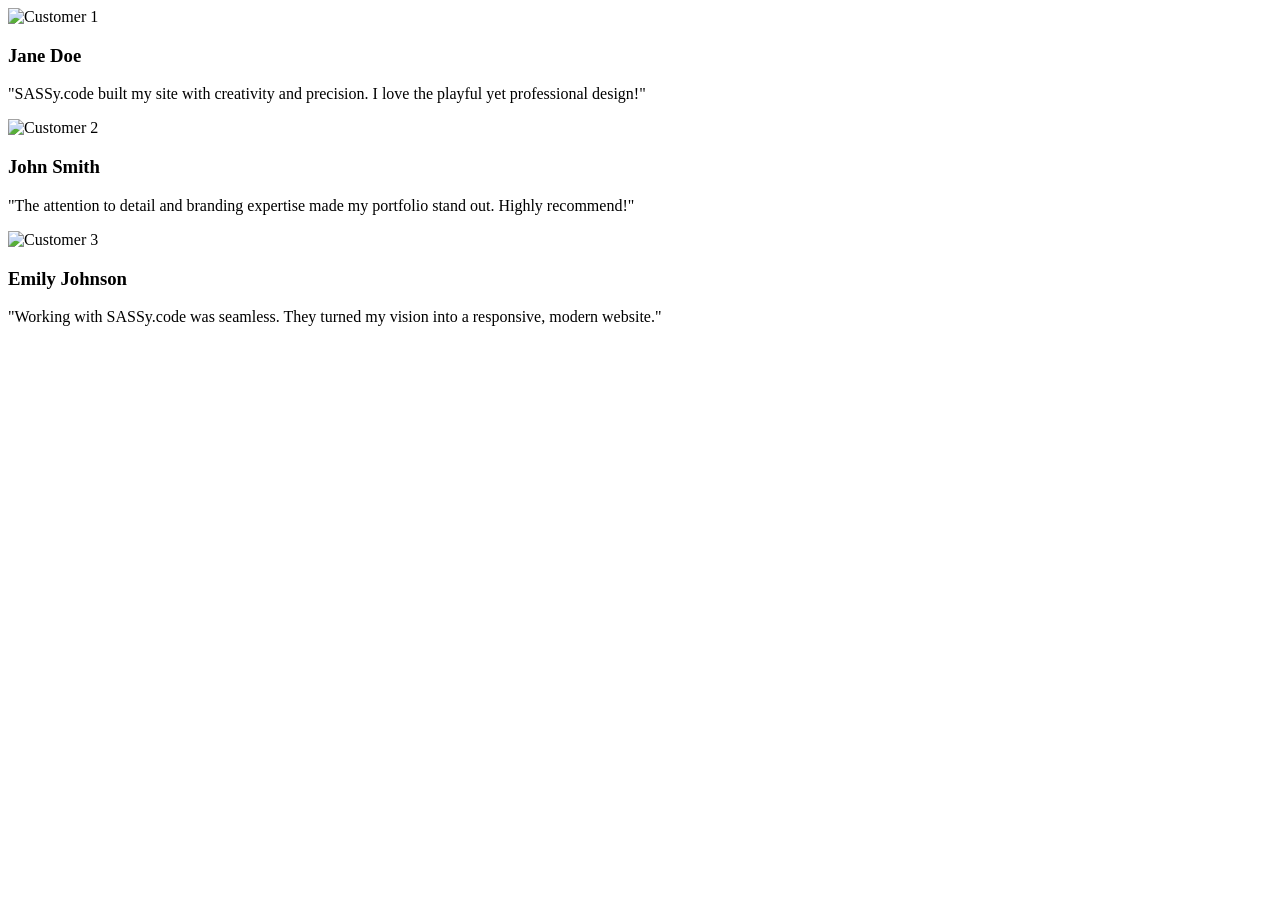
==== index.html @ de219b36 "Add index.html with testimonial cards structure" ====
<!DOCTYPE html>
<html lang="en">
<head>
  <meta charset="UTF-8">
  <meta name="viewport" content="width=device-width, initial-scale=1.0">
  <title>Testimonial Cards</title>
  <!-- Link to external CSS -->
  <link rel="stylesheet" href="style.css">
</head>
<body>
  <section class="testimonials">
    <div class="card">
      <img src="https://via.placeholder.com/80" alt="Customer 1">
      <h3>Jane Doe</h3>
      <p>"SASSy.code built my site with creativity and precision. I love the playful yet professional design!"</p>
    </div>
    <div class="card">
      <img src="https://via.placeholder.com/80" alt="Customer 2">
      <h3>John Smith</h3>
      <p>"The attention to detail and branding expertise made my portfolio stand out. Highly recommend!"</p>
    </div>
    <div class="card">
      <img src="https://via.placeholder.com/80" alt="Customer 3">
      <h3>Emily Johnson</h3>
      <p>"Working with SASSy.code was seamless. They turned my vision into a responsive, modern website."</p>
    </div>
  </section>
</body>
</html>
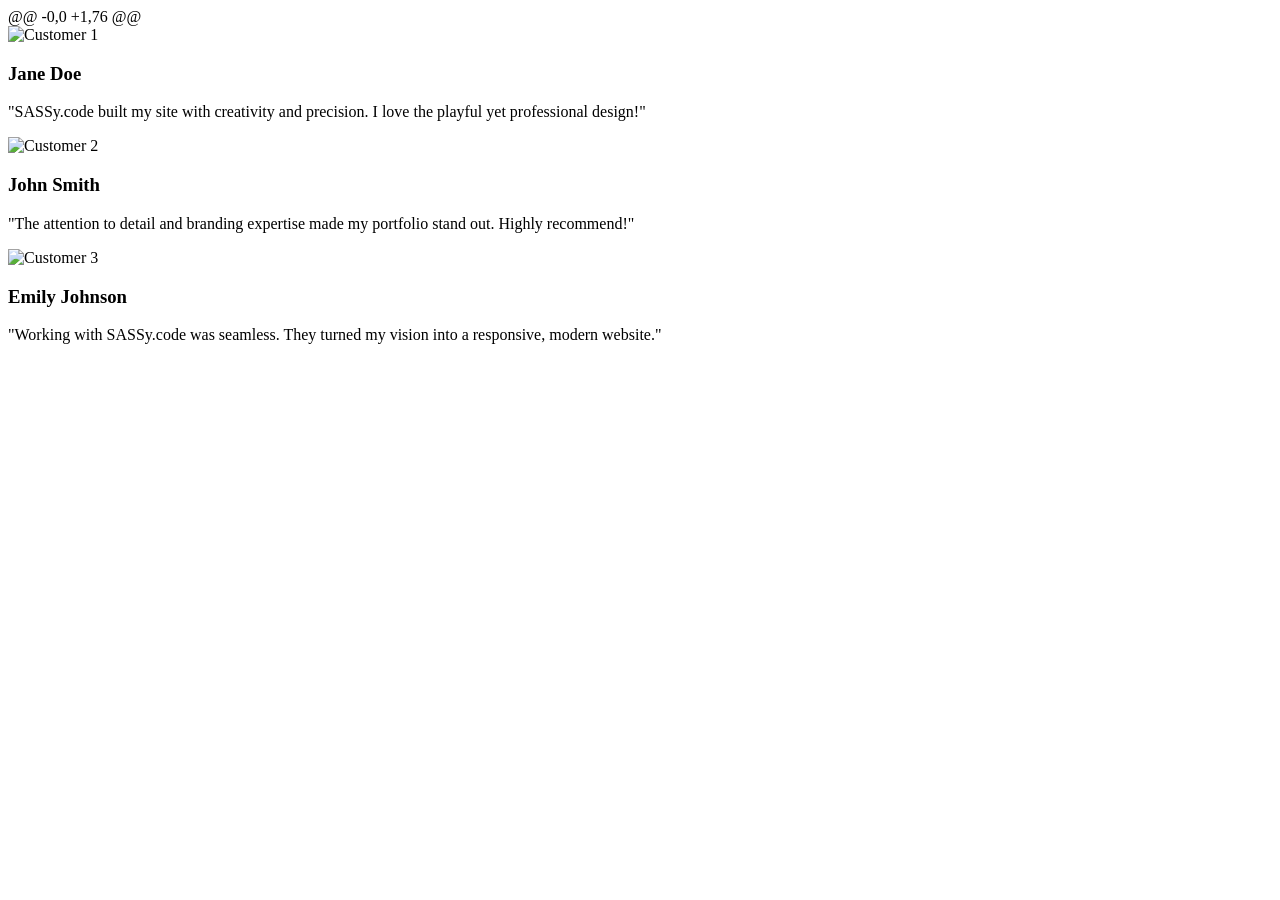
==== commit 8b661431: "Add initial HTML structure to index.html" ====
--- a/index.html
+++ b/index.html
@@ -1,3 +1,4 @@
+@@ -0,0 +1,76 @@
 <!DOCTYPE html>
 <html lang="en">
 <head>
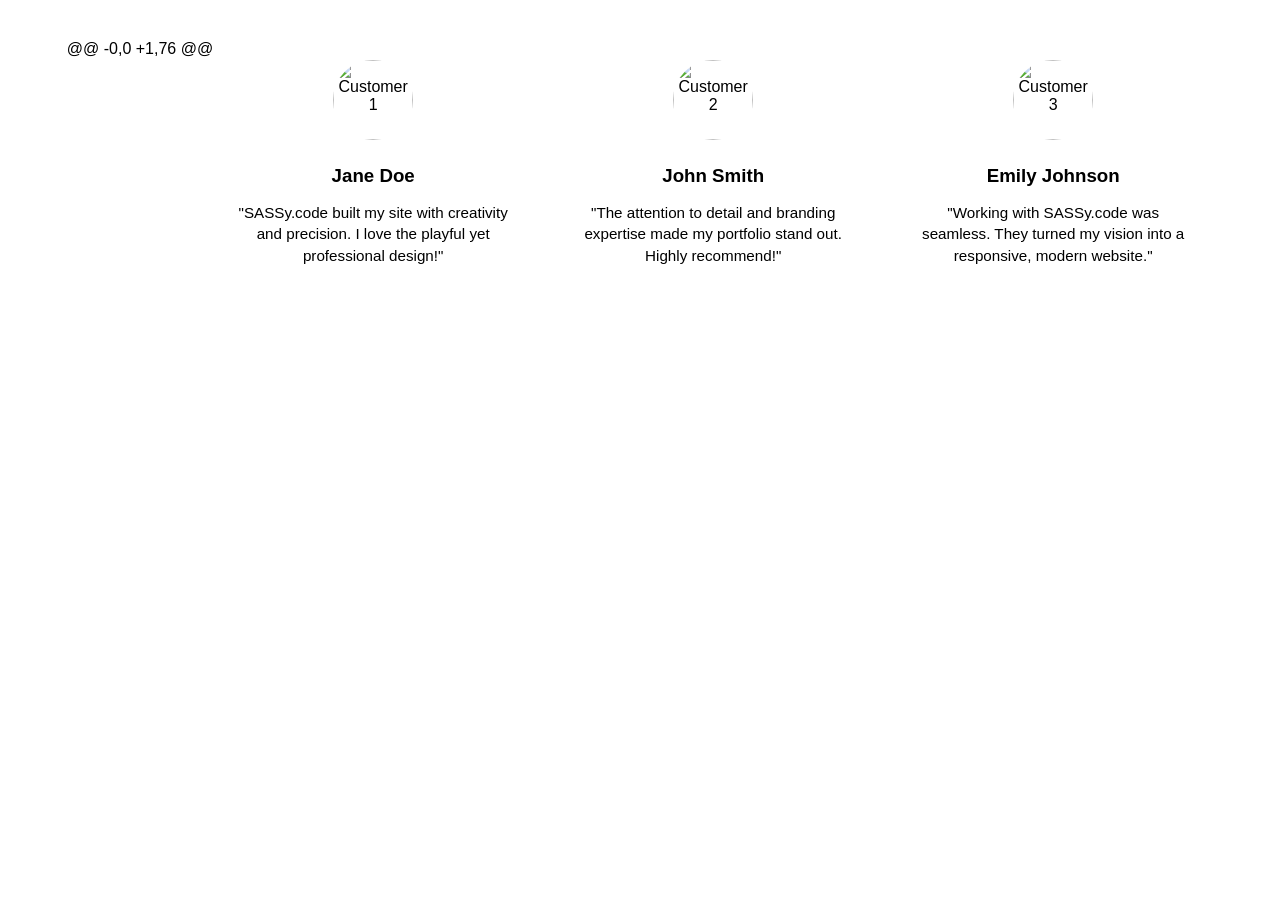
==== commit f22c4ae9: "Rename stylesheet link from style.css to styles.css" ====
--- a/index.html
+++ b/index.html
@@ -6,7 +6,7 @@
   <meta name="viewport" content="width=device-width, initial-scale=1.0">
   <title>Testimonial Cards</title>
   <!-- Link to external CSS -->
-  <link rel="stylesheet" href="style.css">
+  <link rel="stylesheet" href="styles.css">
 </head>
 <body>
   <section class="testimonials">
--- a/styles.css
+++ b/styles.css
@@ -0,0 +1,77 @@
+@@ -0,0 +1,76 @@
+:root {
+  --bg: #f9fafb;
+  --card-bg: #ffffff;
+  --accent: #d12c7a; /* SASSy magenta */
+  --text: #333;
+  --muted: #666;
+  --radius: 12px;
+  --shadow: 0 6px 18px rgba(0,0,0,0.08);
+}
+
+body {
+  font-family: 'Poppins', sans-serif;
+  background: var(--bg);
+  margin: 0;
+  padding: 40px;
+  display: flex;
+  justify-content: center;
+}
+
+.testimonials {
+  display: grid;
+  grid-template-columns: repeat(auto-fit, minmax(280px, 1fr));
+  gap: 20px;
+  max-width: 1000px;
+}
+
+.card {
+  background: var(--card-bg);
+  border-radius: var(--radius);
+  box-shadow: var(--shadow);
+  padding: 20px;
+  text-align: center;
+}
+
+.card img {
+  width: 80px;
+  height: 80px;
+  border-radius: 50%;
+  margin-bottom: 15px;
+  border: 3px solid var(--accent);
+}
+
+.card h3 {
+  margin: 10px 0 5px;
+  color: var(--accent);
+}
+
+.card p {
+  font-size: 0.95rem;
+  color: var(--muted);
+  line-height: 1.4;
+}
+
+@media (max-width: 600px) {
+  body {
+    padding: 20px;
+  }
+
+  .card {
+    padding: 16px;
+  }
+
+  .card img {
+    width: 70px;
+    height: 70px;
+  }
+
+  .card h3 {
+    font-size: 1.1rem;
+  }
+
+  .card p {
+    font-size: 1rem;
+    line-height: 1.5;
+  }
+}
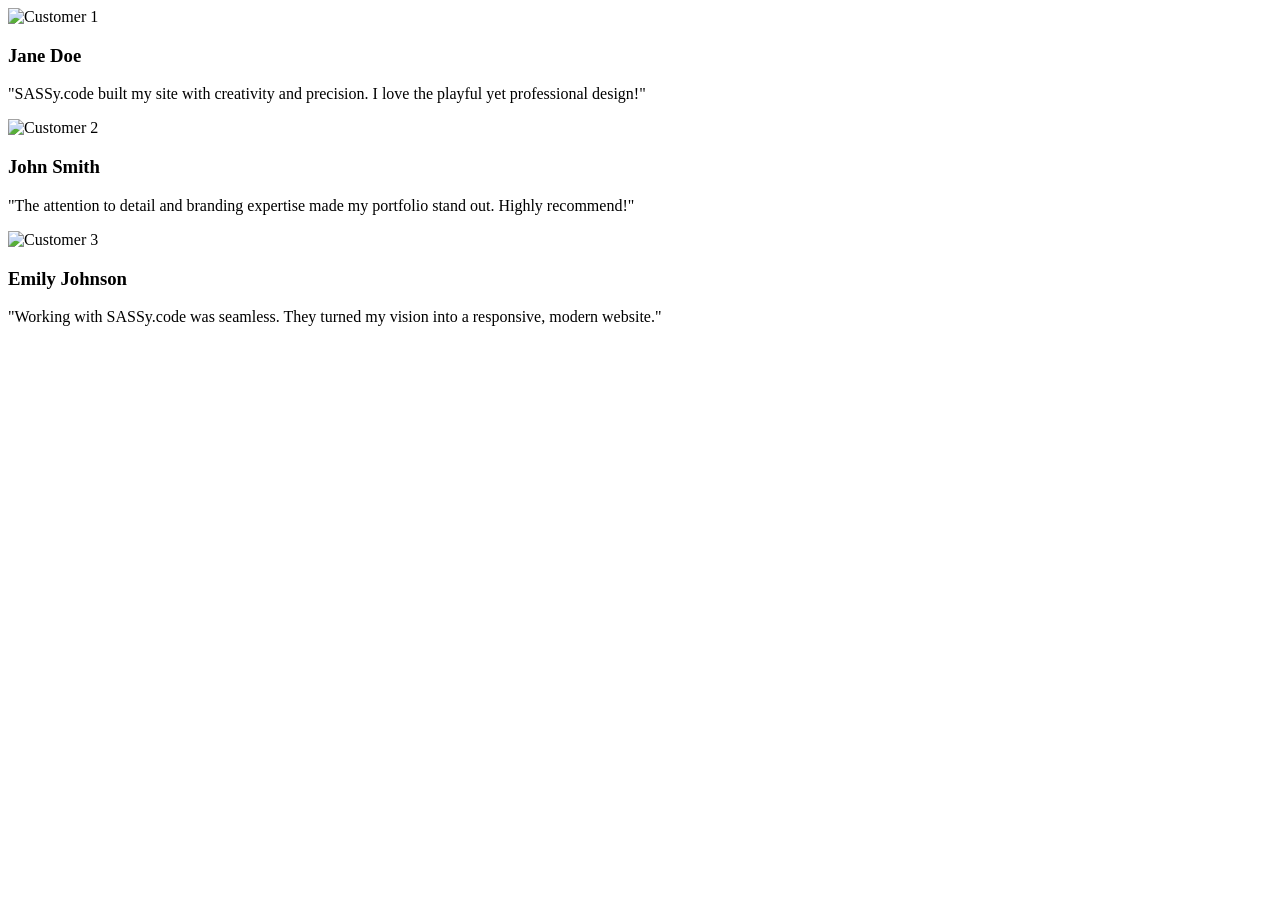
==== commit d64299c9: "Update stylesheet link for testimonial cards" ====
--- a/index.html
+++ b/index.html
@@ -1,4 +1,3 @@
-@@ -0,0 +1,76 @@
 <!DOCTYPE html>
 <html lang="en">
 <head>
@@ -6,7 +5,7 @@
   <meta name="viewport" content="width=device-width, initial-scale=1.0">
   <title>Testimonial Cards</title>
   <!-- Link to external CSS -->
-  <link rel="stylesheet" href="styles.css">
+  <link rel="stylesheet" href="testimonial-card/styles.css">
 </head>
 <body>
   <section class="testimonials">
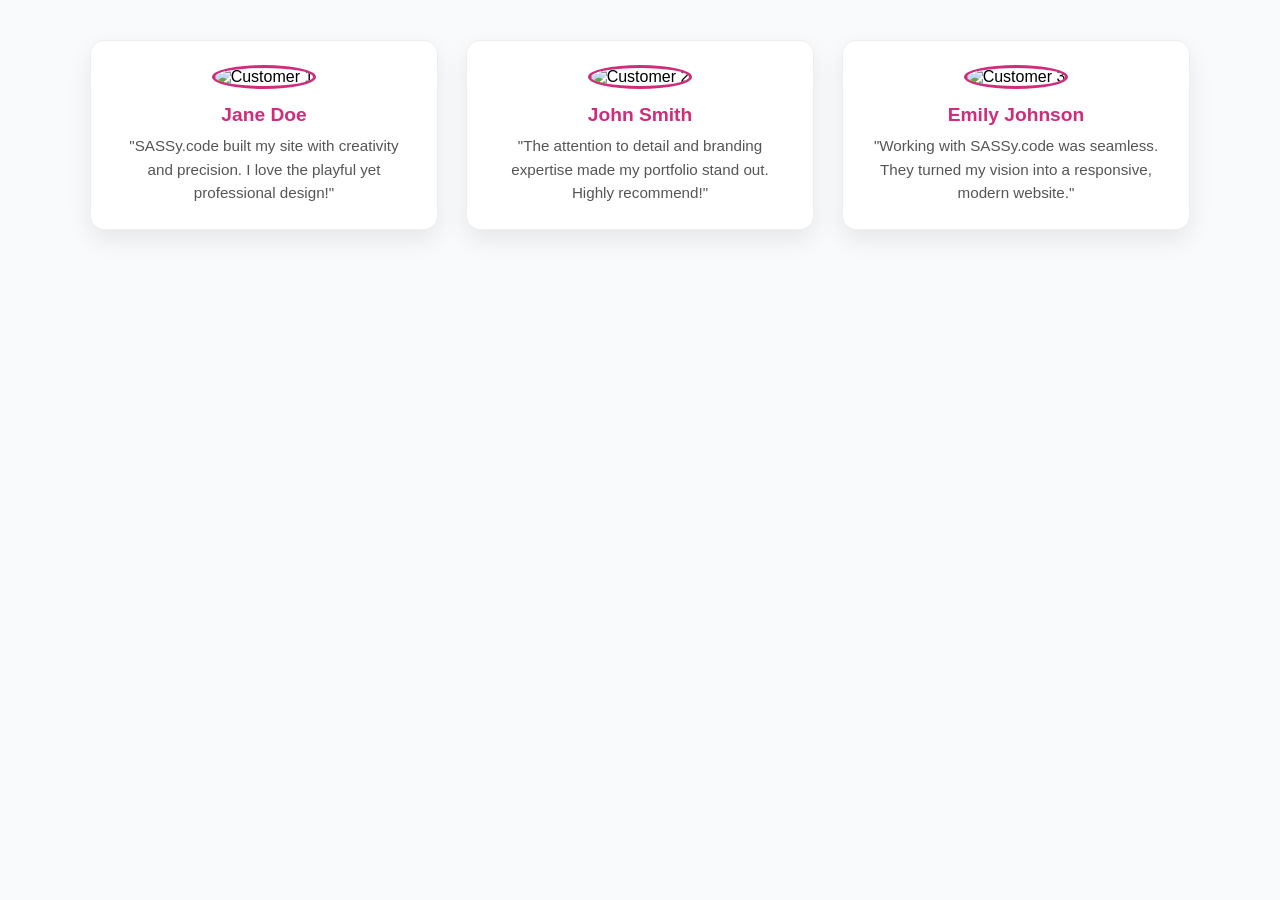
==== commit bd1dba9c: "Update stylesheet link in index.html" ====
--- a/index.html
+++ b/index.html
@@ -5,7 +5,7 @@
   <meta name="viewport" content="width=device-width, initial-scale=1.0">
   <title>Testimonial Cards</title>
   <!-- Link to external CSS -->
-  <link rel="stylesheet" href="testimonial-card/styles.css">
+  <link rel="stylesheet" href="styles.css">
 </head>
 <body>
   <section class="testimonials">
--- a/styles.css
+++ b/styles.css
@@ -0,0 +1,113 @@
+/* -----------------------------------
+   THEME VARIABLES
+----------------------------------- */
+:root {
+  --bg: #f9fafb;
+  --card-bg: #ffffff;
+  --accent: #d12c7a; /* SASSy magenta */
+  --text: #333;
+  --muted: #555;
+  --radius: 14px;
+  --shadow: 0 10px 25px rgba(0,0,0,0.08);
+  --shadow-hover: 0 14px 32px rgba(0,0,0,0.12);
+}
+
+/* -----------------------------------
+   GLOBAL BASE
+----------------------------------- */
+* {
+  margin: 0;
+  padding: 0;
+  box-sizing: border-box;
+}
+
+body {
+  font-family: 'Poppins', sans-serif;
+  background: var(--bg);
+  padding: 40px;
+  display: flex;
+  justify-content: center;
+}
+
+/* -----------------------------------
+   TESTIMONIAL GRID
+----------------------------------- */
+.testimonials {
+  max-width: 1100px;
+  width: 100%;
+  display: grid;
+  grid-template-columns: repeat(auto-fit, minmax(280px, 1fr));
+  gap: 28px;
+}
+
+/* -----------------------------------
+   CARD STYLING
+----------------------------------- */
+.card {
+  background: var(--card-bg);
+  border-radius: var(--radius);
+  padding: 24px;
+  text-align: center;
+  box-shadow: var(--shadow);
+  border: 1px solid #eee;
+  transition: transform .25s ease, box-shadow .25s ease;
+}
+
+.card:hover {
+  transform: translateY(-6px);
+  box-shadow: var(--shadow-hover);
+}
+
+/* -----------------------------------
+   AVATAR
+----------------------------------- */
+.card img {
+  width: 85px;
+  height: 85px;
+  border-radius: 50%;
+  object-fit: cover;
+  margin-bottom: 15px;
+  border: 3px solid var(--accent);
+}
+
+/* -----------------------------------
+   TEXT
+----------------------------------- */
+.card h3 {
+  font-size: 1.2rem;
+  font-weight: 600;
+  color: var(--accent);
+  margin-bottom: 8px;
+}
+
+.card p {
+  font-size: 0.95rem;
+  color: var(--muted);
+  line-height: 1.55;
+}
+
+/* -----------------------------------
+   RESPONSIVE
+----------------------------------- */
+@media (max-width: 600px) {
+  body {
+    padding: 20px;
+  }
+
+  .card {
+    padding: 18px;
+  }
+
+  .card img {
+    width: 70px;
+    height: 70px;
+  }
+
+  .card h3 {
+    font-size: 1.1rem;
+  }
+
+  .card p {
+    font-size: 1rem;
+  }
+}
